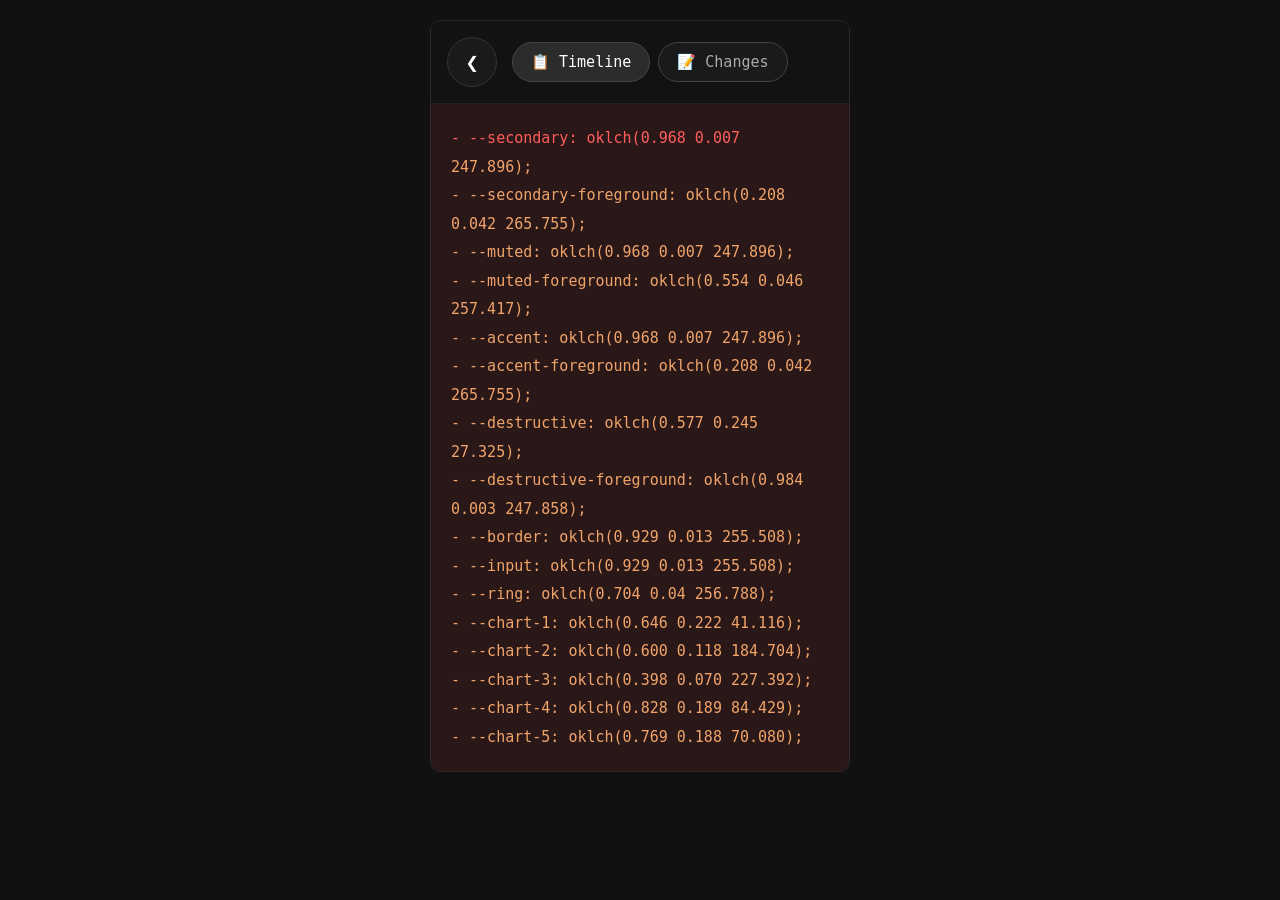
==== index.html @ 18e53680 "Create index.html" ====
<!DOCTYPE html>
<html lang="en">
<head>
    <meta charset="UTF-8">
    <meta name="viewport" content="width=device-width, initial-scale=1.0">
    <title>Code Timeline</title>
    <link rel="stylesheet" href="style.css">
</head>
<body>

<div class="container">

    <div class="top-bar">
        <button class="back-btn">&#10094;</button>

        <div class="tabs">
            <button class="tab active">📋 Timeline</button>
            <button class="tab">📝 Changes</button>
        </div>
    </div>

    <div class="editor">
<pre>
- --secondary: oklch(0.968 0.007 247.896);
- --secondary-foreground: oklch(0.208 0.042 265.755);
- --muted: oklch(0.968 0.007 247.896);
- --muted-foreground: oklch(0.554 0.046 257.417);
- --accent: oklch(0.968 0.007 247.896);
- --accent-foreground: oklch(0.208 0.042 265.755);
- --destructive: oklch(0.577 0.245 27.325);
- --destructive-foreground: oklch(0.984 0.003 247.858);
- --border: oklch(0.929 0.013 255.508);
- --input: oklch(0.929 0.013 255.508);
- --ring: oklch(0.704 0.04 256.788);
- --chart-1: oklch(0.646 0.222 41.116);
- --chart-2: oklch(0.600 0.118 184.704);
- --chart-3: oklch(0.398 0.070 227.392);
- --chart-4: oklch(0.828 0.189 84.429);
- --chart-5: oklch(0.769 0.188 70.080);
</pre>
    </div>

</div>

</body>
</html>
---- style.css ----
*{
    margin:0;
    padding:0;
    box-sizing:border-box;
    font-family: Consolas, monospace;
}

body{
    background:#111;
    min-height:100vh;
    display:flex;
    justify-content:center;
    align-items:flex-start;
    padding:20px;
}

.container{
    width:100%;
    max-width:420px;
    background:#151515;
    border-radius:10px;
    overflow:hidden;
    border:1px solid #2a2a2a;
}

.top-bar{
    display:flex;
    align-items:center;
    gap:15px;
    padding:16px;
    border-bottom:1px solid #222;
    background:#121212;
}

.back-btn{
    width:50px;
    height:50px;
    border-radius:50%;
    border:1px solid #333;
    background:#1a1a1a;
    color:white;
    font-size:22px;
    cursor:pointer;
}

.tabs{
    display:flex;
    gap:8px;
}

.tab{
    padding:10px 18px;
    border-radius:20px;
    border:1px solid #444;
    background:#1a1a1a;
    color:#aaa;
    cursor:pointer;
    font-size:15px;
}

.tab.active{
    background:#2c2c2c;
    color:#fff;
}

.editor{
    background:#2a1717;
    padding:20px;
    overflow:auto;
}

pre{
    white-space:pre-wrap;
    color:#f0a46a;
    line-height:1.9;
    font-size:15px;
}

pre::first-line{
    color:#ff5d5d;
}
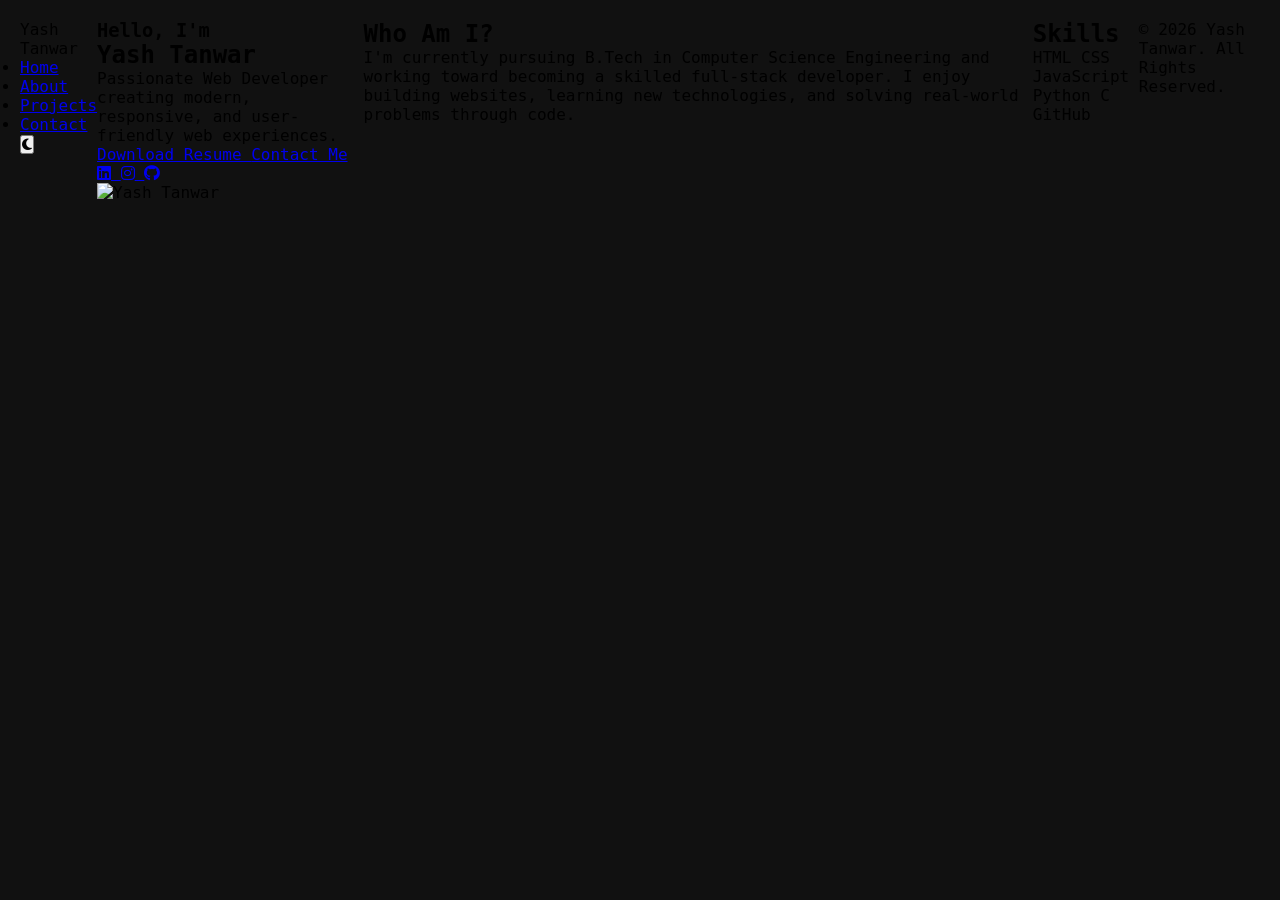
==== commit 711aece9: "Update index.html" ====
--- a/index.html
+++ b/index.html
@@ -3,44 +3,112 @@
 <head>
     <meta charset="UTF-8">
     <meta name="viewport" content="width=device-width, initial-scale=1.0">
-    <title>Code Timeline</title>
+    <title>Yash Tanwar | Web Developer</title>
     <link rel="stylesheet" href="style.css">
+    <link rel="stylesheet"
+        href="https://cdnjs.cloudflare.com/ajax/libs/font-awesome/6.5.1/css/all.min.css">
 </head>
 <body>
 
-<div class="container">
+    <!-- Navbar -->
+    <nav class="navbar">
+        <div class="logo">Yash Tanwar</div>
 
-    <div class="top-bar">
-        <button class="back-btn">&#10094;</button>
+        <ul class="nav-links">
+            <li><a href="index.html" class="active">Home</a></li>
+            <li><a href="about.html">About</a></li>
+            <li><a href="projects.html">Projects</a></li>
+            <li><a href="contact.html">Contact</a></li>
+        </ul>
 
-        <div class="tabs">
-            <button class="tab active">📋 Timeline</button>
-            <button class="tab">📝 Changes</button>
+        <button id="theme-toggle">
+            <i class="fas fa-moon"></i>
+        </button>
+    </nav>
+
+    <!-- Hero Section -->
+    <section class="hero">
+        <div class="hero-content">
+
+            <h3>Hello, I'm</h3>
+            <h1>Yash Tanwar</h1>
+
+            <h2>
+                <span id="typing"></span>
+            </h2>
+
+            <p>
+                Passionate Web Developer creating modern,
+                responsive, and user-friendly web experiences.
+            </p>
+
+            <div class="hero-buttons">
+                <a href="resume.pdf" class="btn" download>
+                    Download Resume
+                </a>
+
+                <a href="contact.html" class="btn-outline">
+                    Contact Me
+                </a>
+            </div>
+
+            <div class="social-icons">
+                <a href="https://www.linkedin.com/in/yash-tanwar-47b9943a5"
+                    target="_blank">
+                    <i class="fab fa-linkedin"></i>
+                </a>
+
+                <a href="https://instagram.com/yash_chaudhary0098"
+                    target="_blank">
+                    <i class="fab fa-instagram"></i>
+                </a>
+
+                <a href="https://github.com/"
+                    target="_blank">
+                    <i class="fab fa-github"></i>
+                </a>
+            </div>
+
         </div>
-    </div>
 
-    <div class="editor">
-<pre>
-- --secondary: oklch(0.968 0.007 247.896);
-- --secondary-foreground: oklch(0.208 0.042 265.755);
-- --muted: oklch(0.968 0.007 247.896);
-- --muted-foreground: oklch(0.554 0.046 257.417);
-- --accent: oklch(0.968 0.007 247.896);
-- --accent-foreground: oklch(0.208 0.042 265.755);
-- --destructive: oklch(0.577 0.245 27.325);
-- --destructive-foreground: oklch(0.984 0.003 247.858);
-- --border: oklch(0.929 0.013 255.508);
-- --input: oklch(0.929 0.013 255.508);
-- --ring: oklch(0.704 0.04 256.788);
-- --chart-1: oklch(0.646 0.222 41.116);
-- --chart-2: oklch(0.600 0.118 184.704);
-- --chart-3: oklch(0.398 0.070 227.392);
-- --chart-4: oklch(0.828 0.189 84.429);
-- --chart-5: oklch(0.769 0.188 70.080);
-</pre>
-    </div>
+        <div class="hero-image">
+            <img src="profile.jpg" alt="Yash Tanwar">
+        </div>
+    </section>
 
-</div>
+    <!-- Quick Overview -->
+    <section class="overview reveal">
+        <h2>Who Am I?</h2>
+
+        <p>
+            I'm currently pursuing B.Tech in Computer Science
+            Engineering and working toward becoming a skilled
+            full-stack developer. I enjoy building websites,
+            learning new technologies, and solving real-world
+            problems through code.
+        </p>
+    </section>
+
+    <!-- Skills Preview -->
+    <section class="skills-preview reveal">
+        <h2>Skills</h2>
+
+        <div class="skill-container">
+            <span>HTML</span>
+            <span>CSS</span>
+            <span>JavaScript</span>
+            <span>Python</span>
+            <span>C</span>
+            <span>GitHub</span>
+        </div>
+    </section>
+
+    <!-- Footer -->
+    <footer>
+        <p>© 2026 Yash Tanwar. All Rights Reserved.</p>
+    </footer>
+
+    <script src="script.js"></script>
 
 </body>
 </html>
